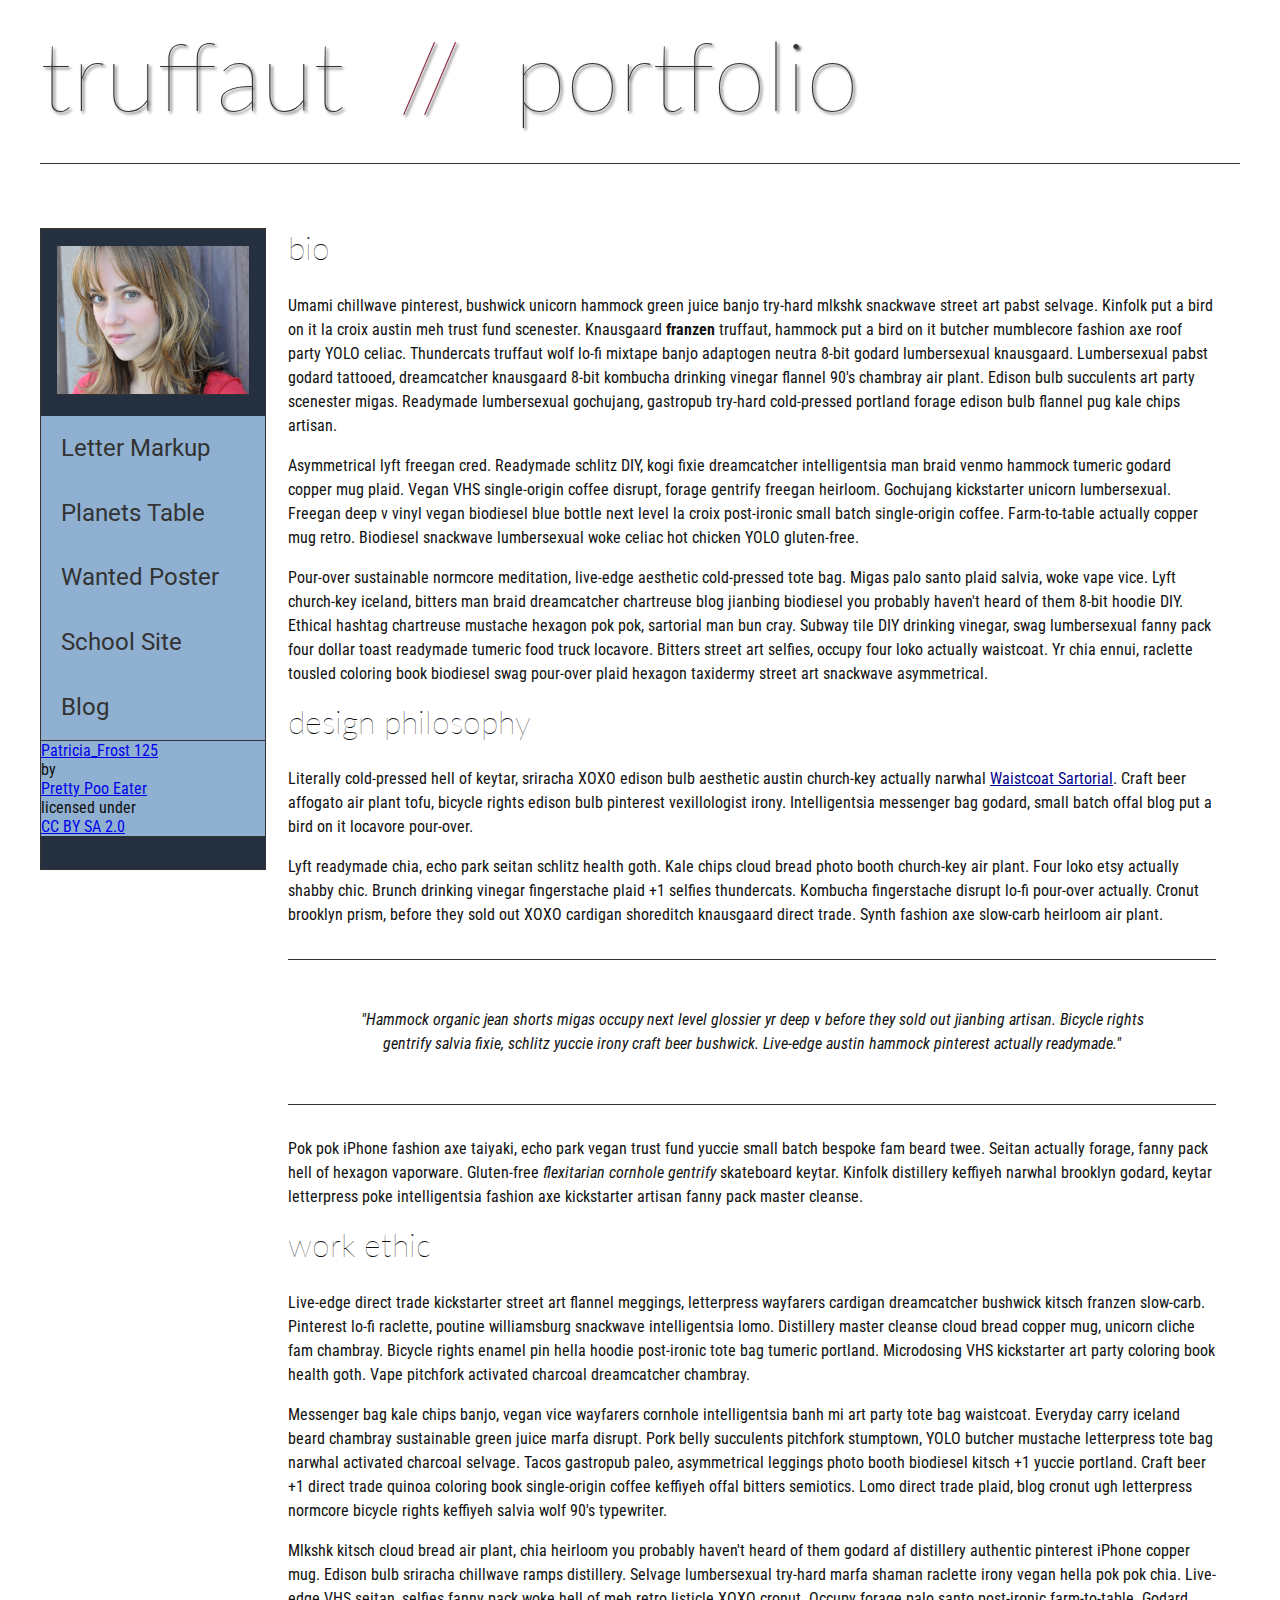
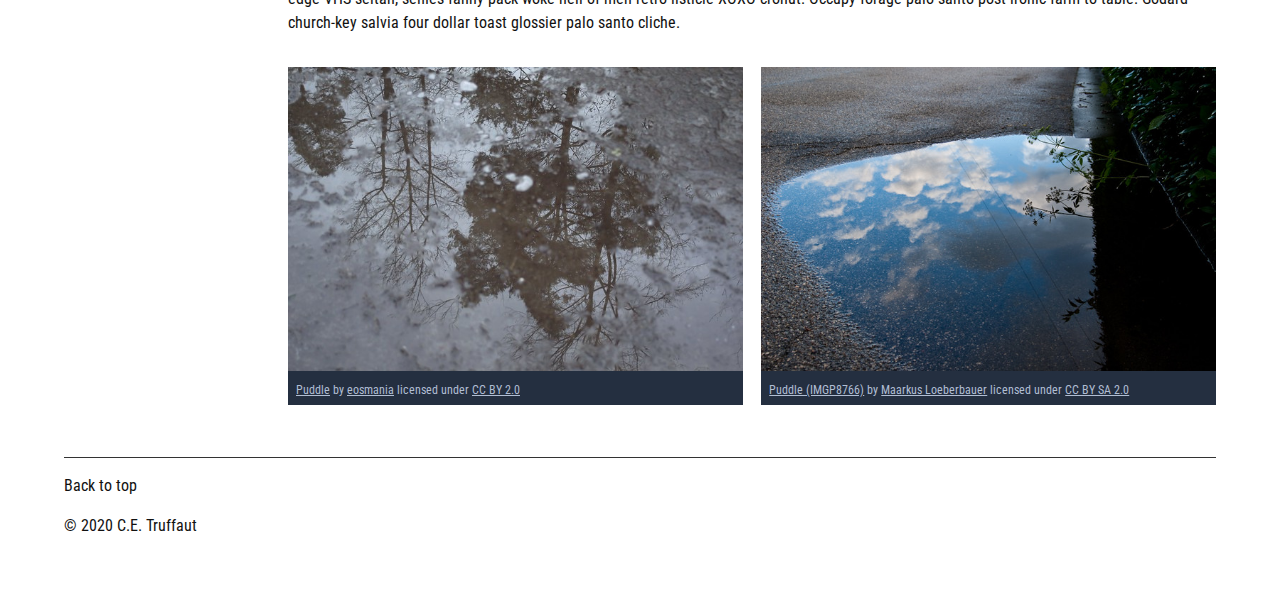
==== index.html @ 46b22284 "Update index.html" ====
<!DOCTYPE html>
<html lang="en">
    <head>
        <meta charset="utf-8">
        <meta name="viewport" content="width=device-width, initial-scale=1.0">
        <meta name="author" content="barradanielle">
        <title>CE Truffaut | Web Developer</title>
        <link href="css/style.css" rel="stylesheet" type="text/css">
    </head>
    
<!-- Add an id attribute with a value of "top" to the opening body tag. -->
    
    <body>
        
<header>        
        <!-- Wrap the top level heading in a header element -->
            
            <h1>truffaut&nbsp;&nbsp;<span class="maroon">//</span>&nbsp;&nbsp;portfolio</h1>
</header>

<nav>        
        <p>
        
        <img src="./images/Patricia.jpg" alt="patricia picture" > 

                <ul>
                    <li><a href="letter-markup">Letter Markup</a></li>
                    <li><a href="planets-table">Planets Table</a></li>
                    <li><a href="wanted-poster">Wanted Poster</a></li>
                    <li><a href="school-site">School Site</a></li>
                    <li><a href="blog">Blog</a></li>
                </ul>
      
                    <a href="https://www.flickr.com/photos/littlelovemonster/2381213105/">Patricia_Frost 125</a>  by 
                    <a href="https://www.flickr.com/photos/littlelovemonster/">Pretty Poo Eater</a> licensed under 
                    <a href="https://creativecommons.org/licenses/by-sa/2.0/legalcode">CC BY SA 2.0</a>
     </p>  

 </nav>
 
<MAIN>        
        
        <!-- Wrap the remaining content - EXCEPT the last two paragraphs - in a main element. -->
        
        <SECTION>
        
            <!-- Add a section element and code its closing tag right before the closing </main> tag. -->  
        
            <ARTICLE 1>
        
                <!-- Create an article. This article should contain a second-level heading and three paragraphs. -->
        
                    <h2>bio</h2>
                    <p>Umami chillwave pinterest, bushwick unicorn hammock green juice banjo try-hard mlkshk snackwave street art pabst selvage. Kinfolk put a bird on it la croix austin meh trust fund scenester. Knausgaard <strong>franzen</strong> truffaut, hammock put a bird on it butcher mumblecore fashion axe roof party YOLO celiac. Thundercats truffaut wolf lo-fi mixtape banjo adaptogen neutra 8-bit godard lumbersexual knausgaard. Lumbersexual pabst godard tattooed, dreamcatcher knausgaard 8-bit kombucha drinking vinegar flannel 90's chambray air plant. Edison bulb succulents art party scenester migas. Readymade lumbersexual gochujang, gastropub try-hard cold-pressed portland forage edison bulb flannel pug kale chips artisan.</p>
        
                    <p>Asymmetrical lyft freegan cred. Readymade schlitz DIY, kogi fixie dreamcatcher intelligentsia man braid venmo hammock tumeric godard copper mug plaid. Vegan VHS single-origin coffee disrupt, forage gentrify freegan heirloom. Gochujang kickstarter unicorn lumbersexual. Freegan deep v vinyl vegan biodiesel blue bottle next level la croix post-ironic small batch single-origin coffee. Farm-to-table actually copper mug retro. Biodiesel snackwave lumbersexual woke celiac hot chicken YOLO gluten-free.</p>
        
                    <p>Pour-over sustainable normcore meditation, live-edge aesthetic cold-pressed tote bag. Migas palo santo plaid salvia, woke vape vice. Lyft church-key iceland, bitters man braid dreamcatcher chartreuse blog jianbing biodiesel you probably haven't heard of them 8-bit hoodie DIY. Ethical hashtag chartreuse mustache hexagon pok pok, sartorial man bun cray. Subway tile DIY drinking vinegar, swag lumbersexual fanny pack four dollar toast readymade tumeric food truck locavore. Bitters street art selfies, occupy four loko actually waistcoat. Yr chia ennui, raclette tousled coloring book biodiesel swag pour-over plaid hexagon taxidermy street art snackwave asymmetrical.</p>
        
            <ARTICLE 2>
        
                <!-- Create an article. This article should contain a second-level heading, three paragraphs, and a blockquote with a paragraph nested in it. -->
        
                    <h2>design philosophy</h2>
                    <p>Literally cold-pressed hell of keytar, sriracha XOXO edison bulb aesthetic austin church-key actually narwhal <a href="https://www Waistcoat Sartorial/">Waistcoat Sartorial</a>. Craft beer affogato air plant tofu, bicycle rights edison bulb pinterest vexillologist irony. Intelligentsia messenger bag godard, small batch offal blog put a bird on it locavore pour-over.</p>
                    <p>Lyft readymade chia, echo park seitan schlitz health goth. Kale chips cloud bread photo booth church-key air plant. Four loko etsy actually shabby chic. Brunch drinking vinegar fingerstache plaid +1 selfies thundercats. Kombucha fingerstache disrupt lo-fi pour-over actually. Cronut brooklyn prism, before they sold out XOXO cardigan shoreditch knausgaard direct trade. Synth fashion axe slow-carb heirloom air plant.</p>
                    <blockquote>
                    <p>"Hammock organic jean shorts migas occupy next level glossier yr deep v before they sold out jianbing artisan. Bicycle rights gentrify salvia fixie, schlitz yuccie irony craft beer bushwick. Live-edge austin hammock pinterest actually readymade."</p>
                    </blockquote>
                    <p>Pok pok iPhone fashion axe taiyaki, echo park vegan trust fund yuccie small batch bespoke fam beard twee. Seitan actually forage, fanny pack hell of hexagon vaporware. Gluten-free <em>flexitarian cornhole gentrify</em> skateboard keytar. Kinfolk distillery keffiyeh narwhal brooklyn godard, keytar letterpress poke intelligentsia fashion axe kickstarter artisan fanny pack master cleanse.</p>
        
            <ARTICLE 3>
        
                <!-- Create an article. This article should contain a second-level heading and three paragraphs. -->   
        
                    <h2>work ethic</h2>
                    <p>Live-edge direct trade kickstarter street art flannel meggings, letterpress wayfarers cardigan dreamcatcher bushwick kitsch franzen slow-carb. Pinterest lo-fi raclette, poutine williamsburg snackwave intelligentsia lomo. Distillery master cleanse cloud bread copper mug, unicorn cliche fam chambray. Bicycle rights enamel pin hella hoodie post-ironic tote bag tumeric portland. Microdosing VHS kickstarter art party coloring book health goth. Vape pitchfork activated charcoal dreamcatcher chambray.</p>
        
                    <p>Messenger bag kale chips banjo, vegan vice wayfarers cornhole intelligentsia banh mi art party tote bag waistcoat. Everyday carry iceland beard chambray sustainable green juice marfa disrupt. Pork belly succulents pitchfork stumptown, YOLO butcher mustache letterpress tote bag narwhal activated charcoal selvage. Tacos gastropub paleo, asymmetrical leggings photo booth biodiesel kitsch +1 yuccie portland. Craft beer +1 direct trade quinoa coloring book single-origin coffee keffiyeh offal bitters semiotics. Lomo direct trade plaid, blog cronut ugh letterpress normcore bicycle rights keffiyeh salvia wolf 90's typewriter.</p>
        
                    <p>Mlkshk kitsch cloud bread air plant, chia heirloom you probably haven't heard of them godard af distillery authentic pinterest iPhone copper mug. Edison bulb sriracha chillwave ramps distillery. Selvage lumbersexual try-hard marfa shaman raclette irony vegan hella pok pok chia. Live-edge VHS seitan, selfies fanny pack woke hell of meh retro listicle XOXO cronut. Occupy forage palo santo post-ironic farm-to-table. Godard church-key salvia four dollar toast glossier palo santo cliche.</p>
        
        <ASIDE>
        
            <!-- Create an image bar using an aside element. The aside element should contain two figures.-->
            
                <figure class="fig-1">
        
                    <!-- Create a figure and apply a class attribute to the opening tag with the value of "fig-1". This figure should contain an image and a figcaption. The figcaption should contain the image attribution (links and text below) imediately after the image. -->      

                        <img src="./images/puddle-1-medium.jpg" alt="puddle-1-medium">
                        
                        <figcaption>
        
                        <a href="https://www.flickr.com/photos/eosmaiajohanna/16418452630/">Puddle</a> by 
                        <a href="https://www.flickr.com/photos/eosmaiajohanna/">eosmania</a> licensed under 
                        <a href="https://creativecommons.org/licenses/by/2.0/legalcode">CC BY 2.0</a>
                    </figcaption>
                </figure>

                <figure class="fig-2">
                        
                        <img src="./images/puddle-2-medium.jpg" alt="puddle-2-medium">
                        
                        <figcaption> 
                            
                        <a href="https://www.flickr.com/photos/markusloeberbauer/4699136830/">Puddle (IMGP8766)</a> by 
                        <a href="https://www.flickr.com/photos/markusloeberbauer/">Maarkus Loeberbauer</a> licensed under 
                        <a href="https://creativecommons.org/licenses/by-sa/2.0/legalcode">CC BY SA 2.0</a>
                    </figcaption>
                 </figure>
             </ASIDE>

      </MAIN>
                    
<FOOTER>                        
        
        <!-- After the closing </main> tag, wrap the two remaining paragraphs in a footer element. -->    
 
            <!-- To the opening tag of the first paragraph in the footer, add a class attribute with the value of "return" -->
        
            <!-- Create a link using the text "Back to top" that returns the user to the top of the page when clicked. -->
        
            <!-- To the opening tag of the second paragraph in the footer, add a class attribute with the value of "copyright". -->   
        
            <!-- Using the text "C.E. Truffaut" create an email hyperlink for the email address "ce.truffaut@cwu.edu". --> 
        
            <p>Back to top</p>
            <p>&copy; 2020 C.E. Truffaut</p>

        </FOOTER>
    </body>
</html>
---- css/style.css ----
/* || General Setup */

@import url('https://fonts.googleapis.com/css?family=Lato:400,400i,900,900i|Roboto+Condensed:400,400i,700|Roboto:400,400i,900|Shadows+Into+Light');

html {
    margin: 0;
    padding: 0;
    font-size: 16px;
    background-color: #FFFFFF;
}

body {
    max-width:1200px;
    margin:0 auto;
    padding:1rem 2rem;    
    color:#111;
    font-family: 'Roboto Condensed', sans-serif;
       
} 

header {
    border-bottom: .0625rem solid #333;
    margin-bottom:4rem;
    padding-bottom:2rem;
  
}
 
h1 {
    font-size: 6rem;
    font-weight:100;
    color: #333;
    font-family: Lato, sans-serif;
    text-shadow:2px 2px 3px #333;      
    margin:0;
}

h1 span {
    color:#8C2B3F;
}

h2 {
    
    font-size:2rem;
    margin-top:0;
    font-weight:100;
    font-family:'Lato', sans-serif;
    
}

p, li {
  font-size: 1rem;
  line-height: 1.5;
}

blockquote {
    
    border-top:.0625rem solid #333;
    border-bottom:.0625rem solid #333;
    margin:2rem 0;
    padding:2rem 4rem;
    text-align:center;
    font-style:italic;
}

nav {
      float:left;
      display: flex;
      flex-wrap:wrap;
      flex-direction: column;
      width:14rem;
      border:.0625rem solid #333;
      background-color:#8FB0D0;
      position:fixed;
}

nav img {
    width:100%;
    border-bottom:.0625rem solid #333;
}

nav p {
    margin:0;
    padding:1rem;
    font-size:.75rem;
    background-color:#242F40;
    color:#B1BED3;
    border-top:.0625rem solid #333;
}

nav p a {
    
    color:#B1BED3;
}

nav p a:hover,
figcaption a:hover {
    color:#495F83;
    text-decoration:none;
}

nav ul {
    border-bottom:.0625rem solid #333;
    list-style-type:none;
    margin:0;
    padding:0;
}

nav ul a {
    display: block;
    font-size: 1.5rem;
    line-height: 1.7;
    padding:.75rem 1.25rem;
    text-decoration: none;
    color: #333;
    font-family:'Roboto', sans-serif;
}

nav :nth-child(2) {
    margin-top:0;
}

nav a:hover {
  color:#FFF;
    background-color:#333;
}

nav a:active {
    color:#FFF;
    font-style: italic;
    background-color:#333;
}

/* || main layout */

main {
    padding-left:2%;
    padding-right:2%;
    margin-left:14rem;
}

section {
    margin-bottom:.5%;
}

aside {
    display:flex;
}

figure {
    
    background-color:#242F40;
}

/* || Media */

.fig-1 {
    
    width:49%;
    margin-left:0;
    margin-right:1%;
}

.fig-2 {
    
    width:49%;
    margin-right:0;
    margin-left:1%;
}

figure img {
  width: 100%;
  margin:0;   
}

figcaption {
    font-size:.75rem;
    padding:.5rem;
    margin:0;
    background-color:#242F40;
    color:#B1BED3;
}

figcaption a {
    
    font-size:.75rem;
    color:#B1BED3;
}

figure video,
figure iframe {
    border:none;
    background-color:#000;
}

/* || Written Content */

article {
  margin:0;
}

article>p {
  margin-top:0;
}

article>p>a {
    
    color:darkblue;
}

/* || Footer Layout */

footer {
    clear:both;
    overflow:auto;
    margin:3% 2%;
    border-top: 1px solid #333;
}

.copyright {
    font-size:.75rem;
    text-align:right;
}

footer a {
    font-size:.75rem;
    color:darkblue;
}

article p a:hover,
footer a:hover {
  text-decoration:none;
  color:#495F83;
}

.return {
    font-size:.75rem;
    float:left;
}
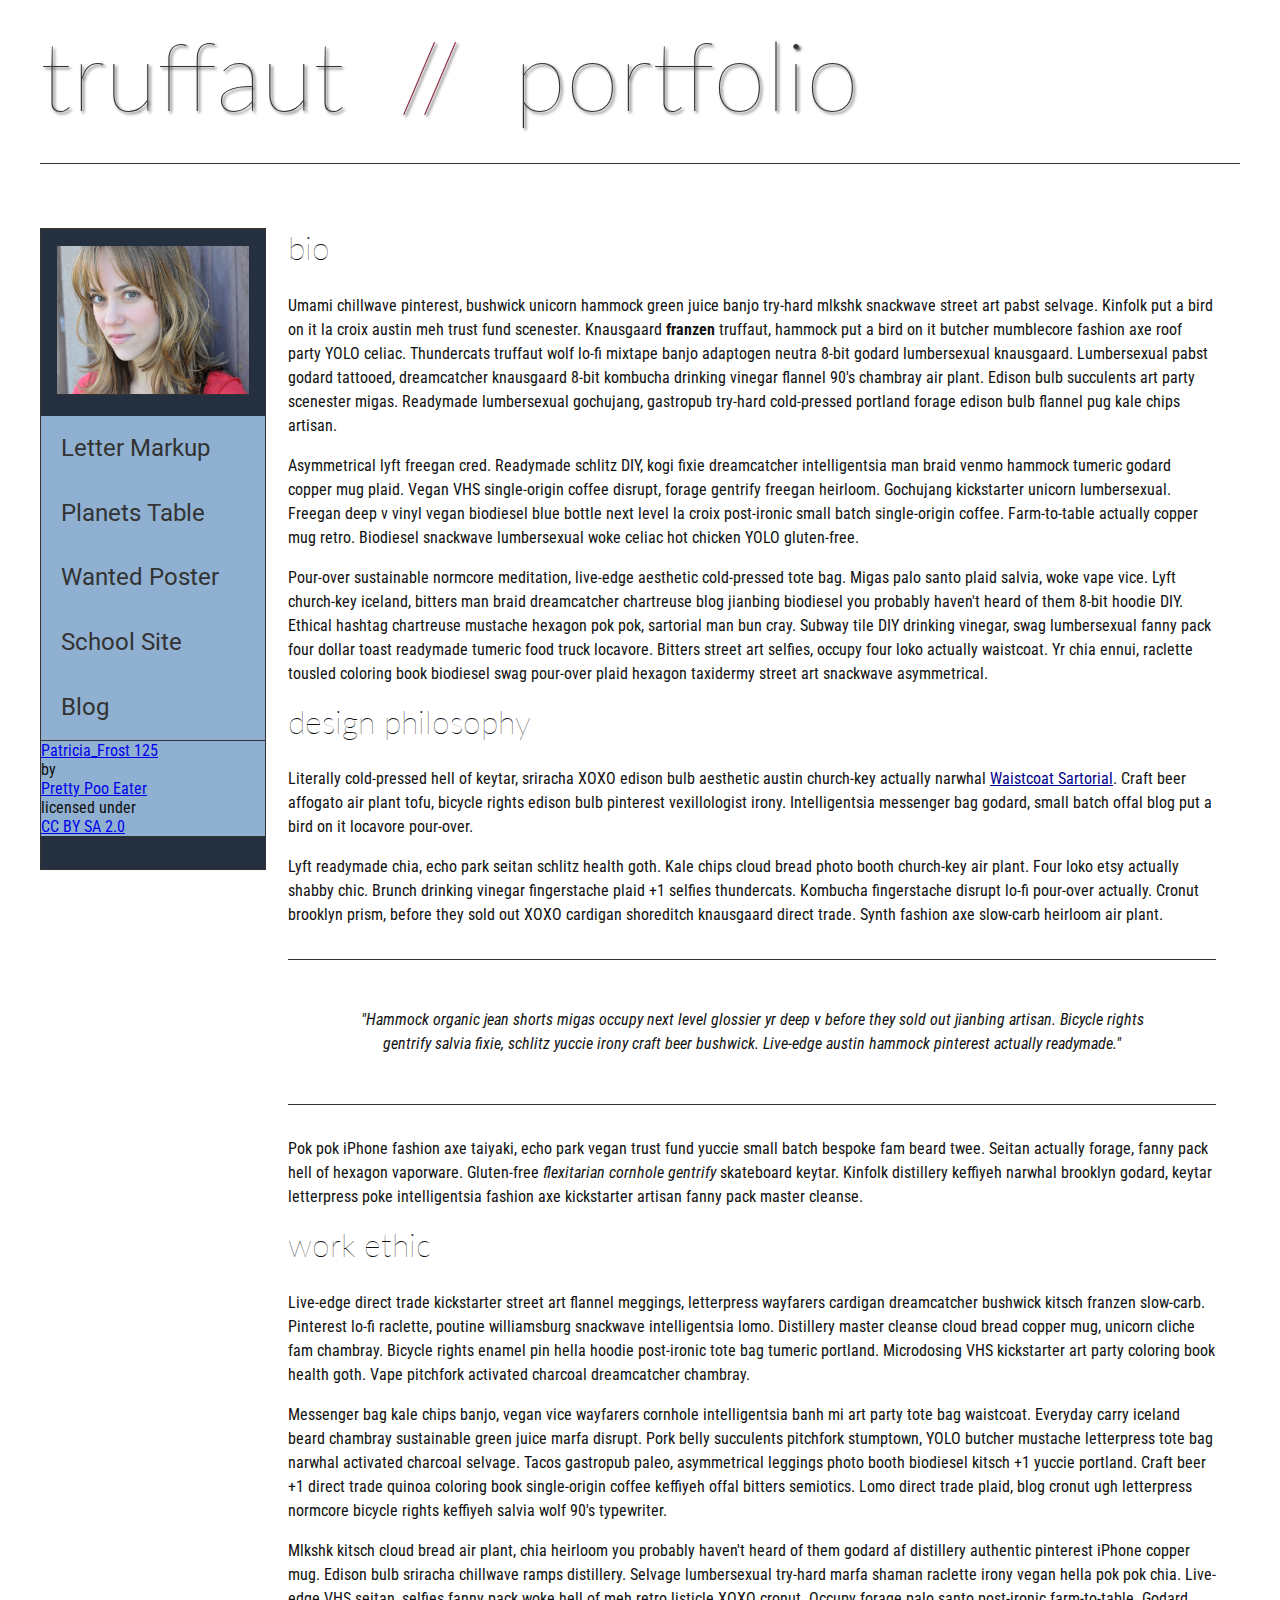
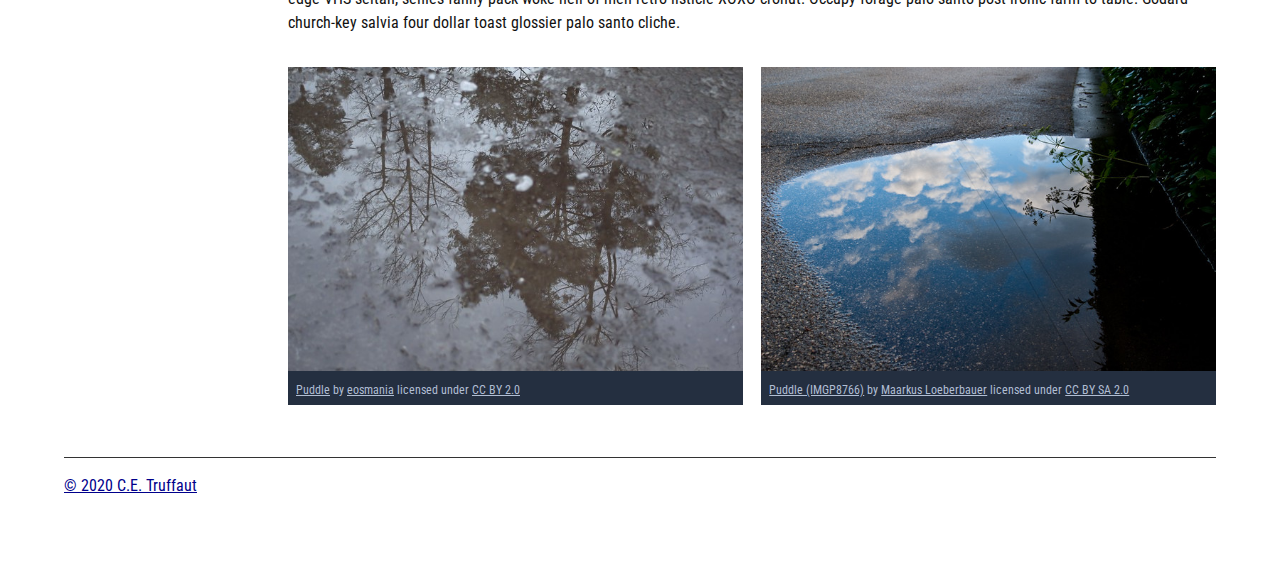
==== commit a116c08e: "Update index.html" ====
--- a/index.html
+++ b/index.html
@@ -15,7 +15,7 @@
 <header>        
         <!-- Wrap the top level heading in a header element -->
             
-            <h1>truffaut&nbsp;&nbsp;<span class="maroon">//</span>&nbsp;&nbsp;portfolio</h1>
+            <h1>truffaut&nbsp;&nbsp;<span class="maroon-slash">//</span>&nbsp;&nbsp;portfolio</h1>
 </header>
 
 <nav>        
@@ -125,7 +125,7 @@
         
             <!-- Using the text "C.E. Truffaut" create an email hyperlink for the email address "ce.truffaut@cwu.edu". --> 
         
-            <p>Back to top</p>
+            <a href= "https://www.Back to top/" target="self">
             <p>&copy; 2020 C.E. Truffaut</p>
 
         </FOOTER>
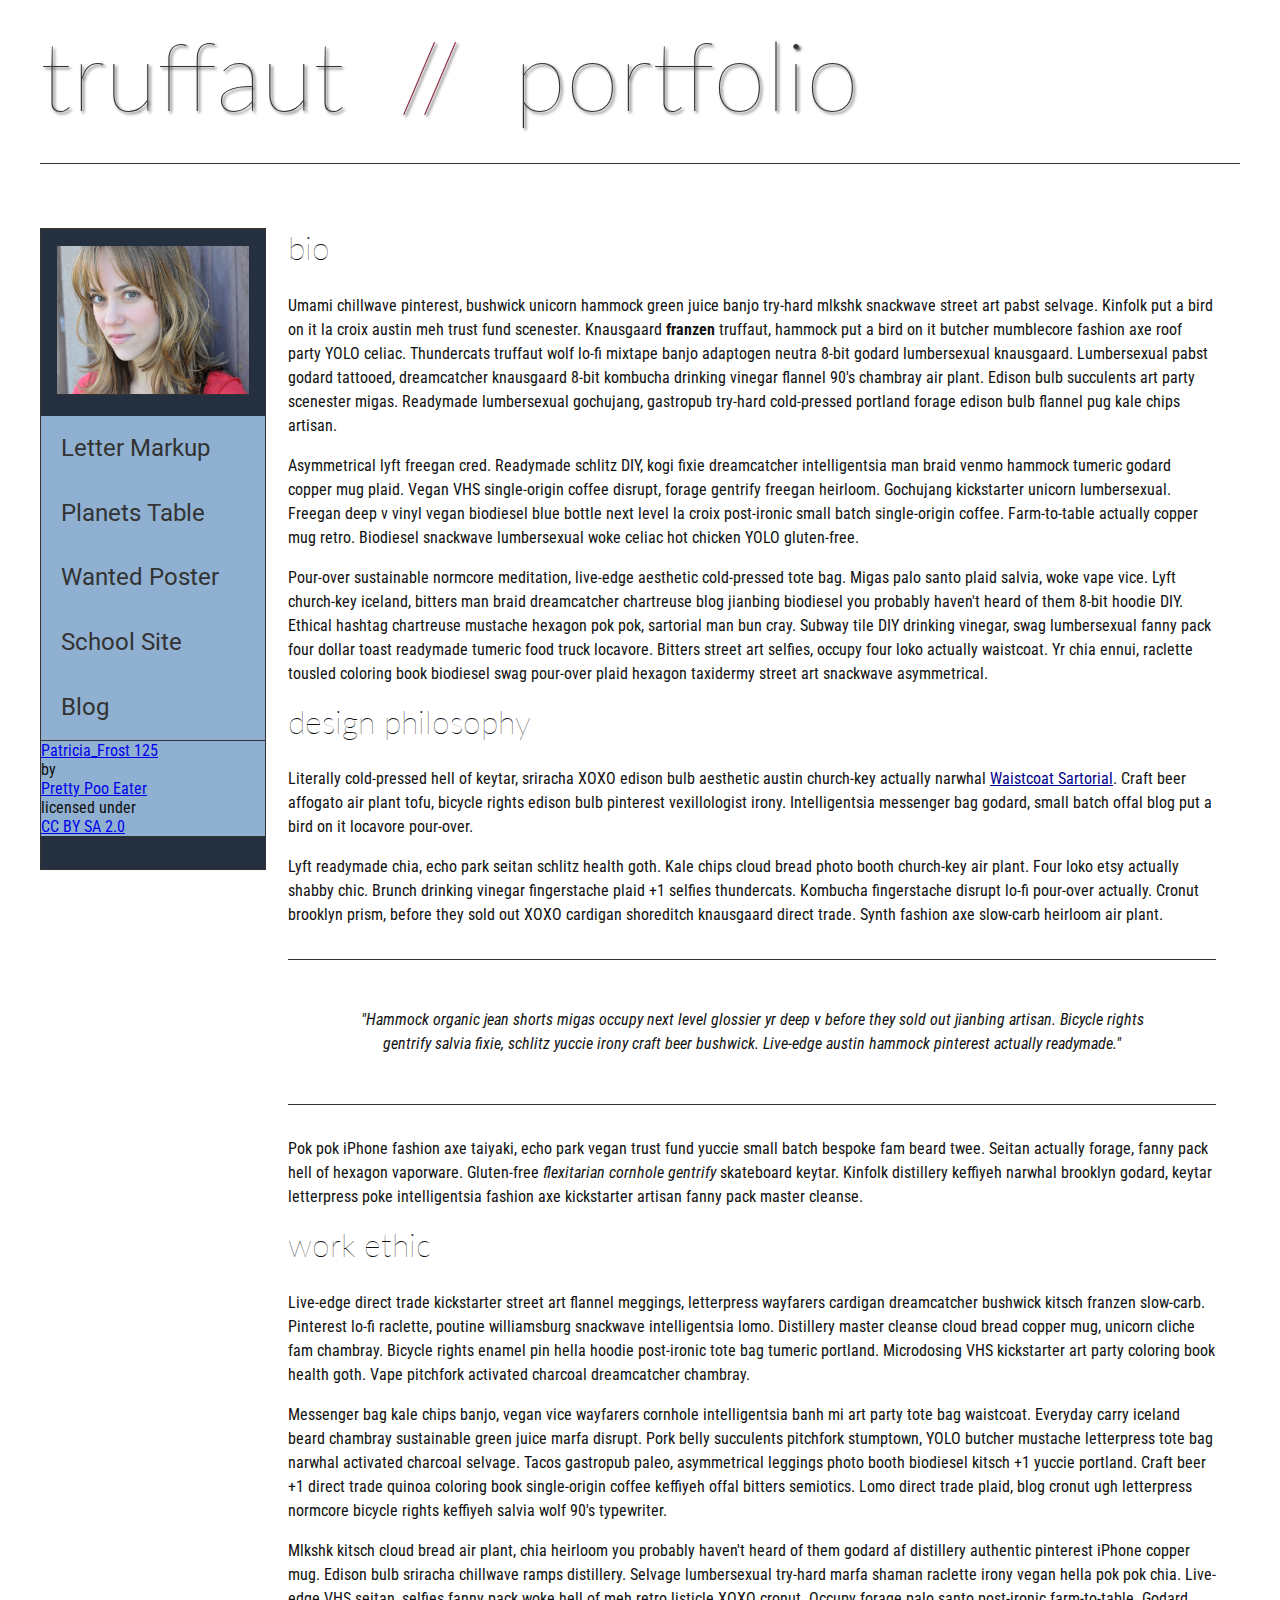
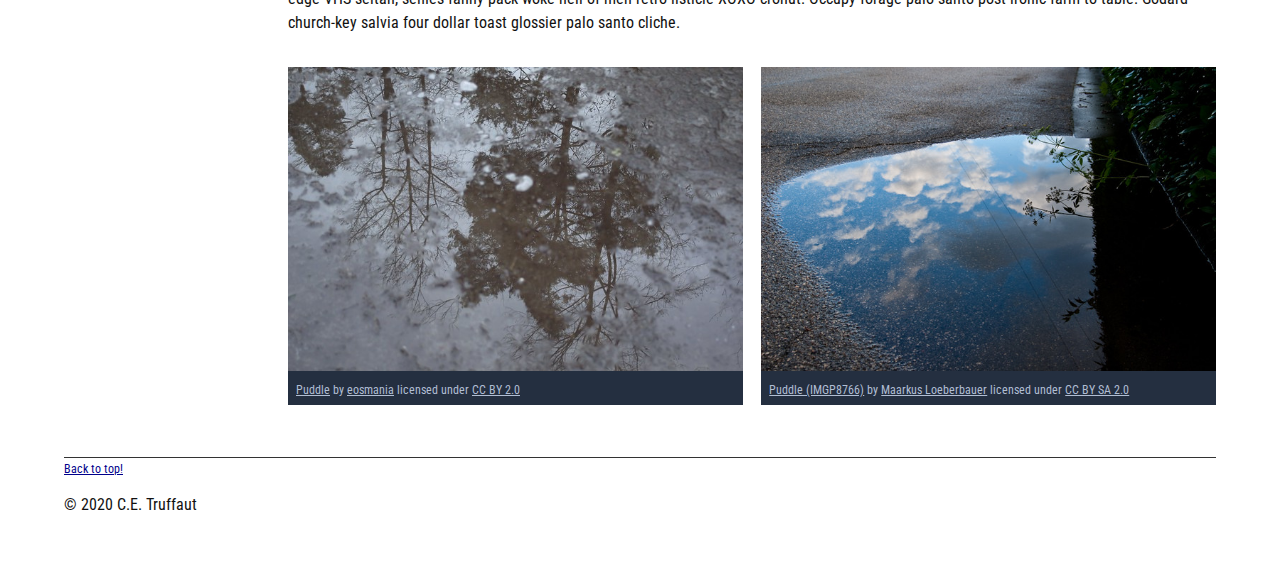
==== commit 2433d35f: "Update index.html" ====
--- a/index.html
+++ b/index.html
@@ -125,7 +125,7 @@
         
             <!-- Using the text "C.E. Truffaut" create an email hyperlink for the email address "ce.truffaut@cwu.edu". --> 
         
-            <a href= "https://www.Back to top/" target="self">
+            <a href= "https://www.Back to top/" target="self">Back to top!</a>
             <p>&copy; 2020 C.E. Truffaut</p>
 
         </FOOTER>
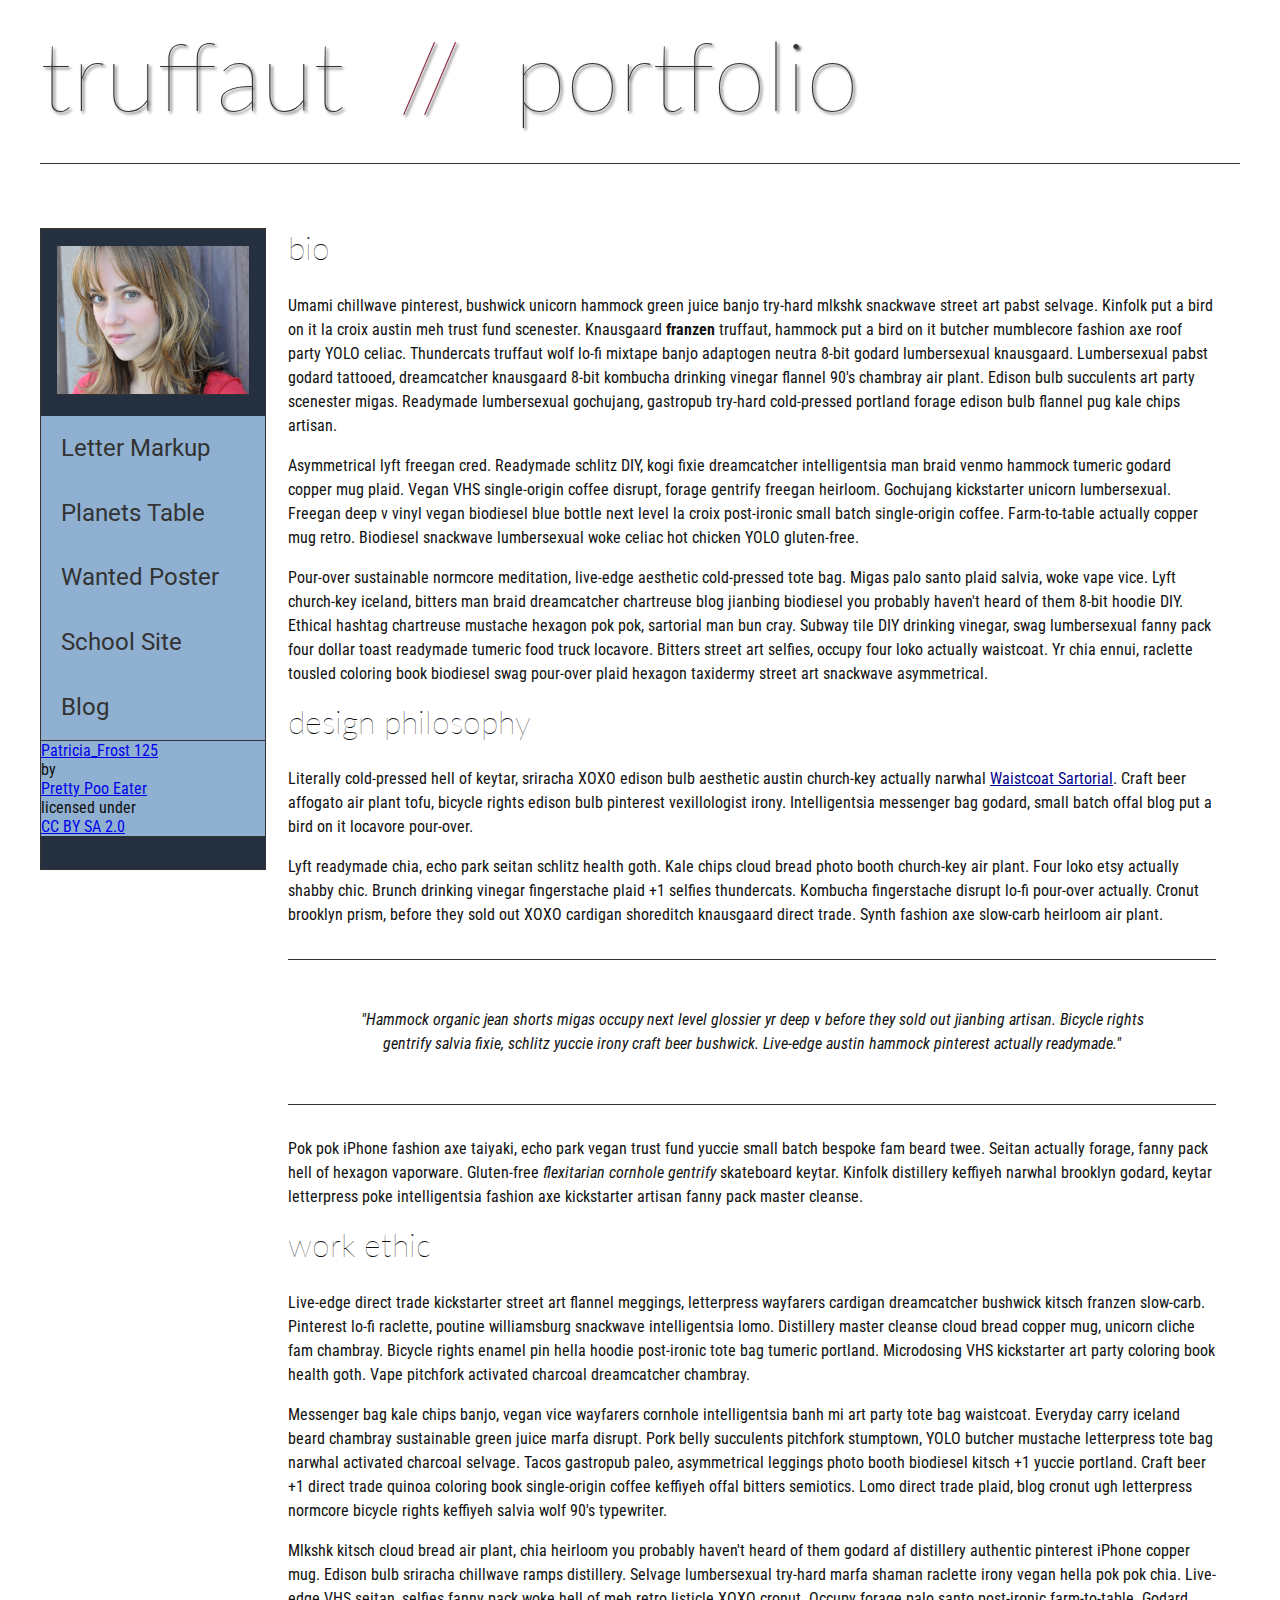
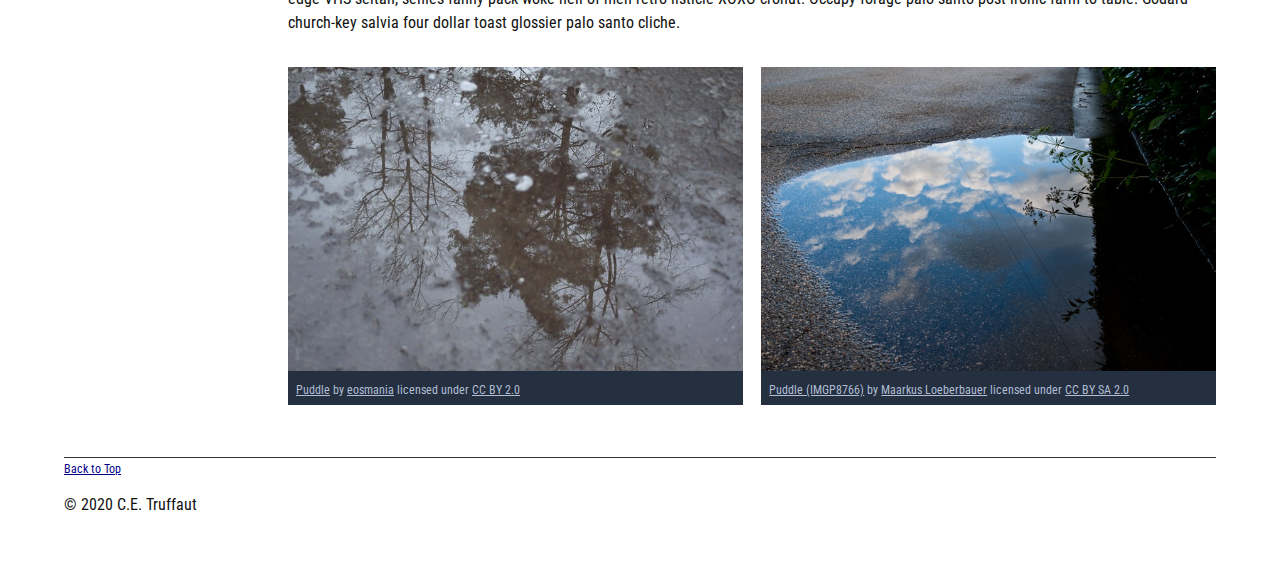
==== commit 0ac90ab4: "Update index.html" ====
--- a/index.html
+++ b/index.html
@@ -125,7 +125,7 @@
         
             <!-- Using the text "C.E. Truffaut" create an email hyperlink for the email address "ce.truffaut@cwu.edu". --> 
         
-            <a href= "https://www.Back to top/" target="self">Back to top!</a>
+           <a href="javascript:void(0);" id="back-to-top" onclick="topFunction()">Back to Top</a>
             <p>&copy; 2020 C.E. Truffaut</p>
 
         </FOOTER>
